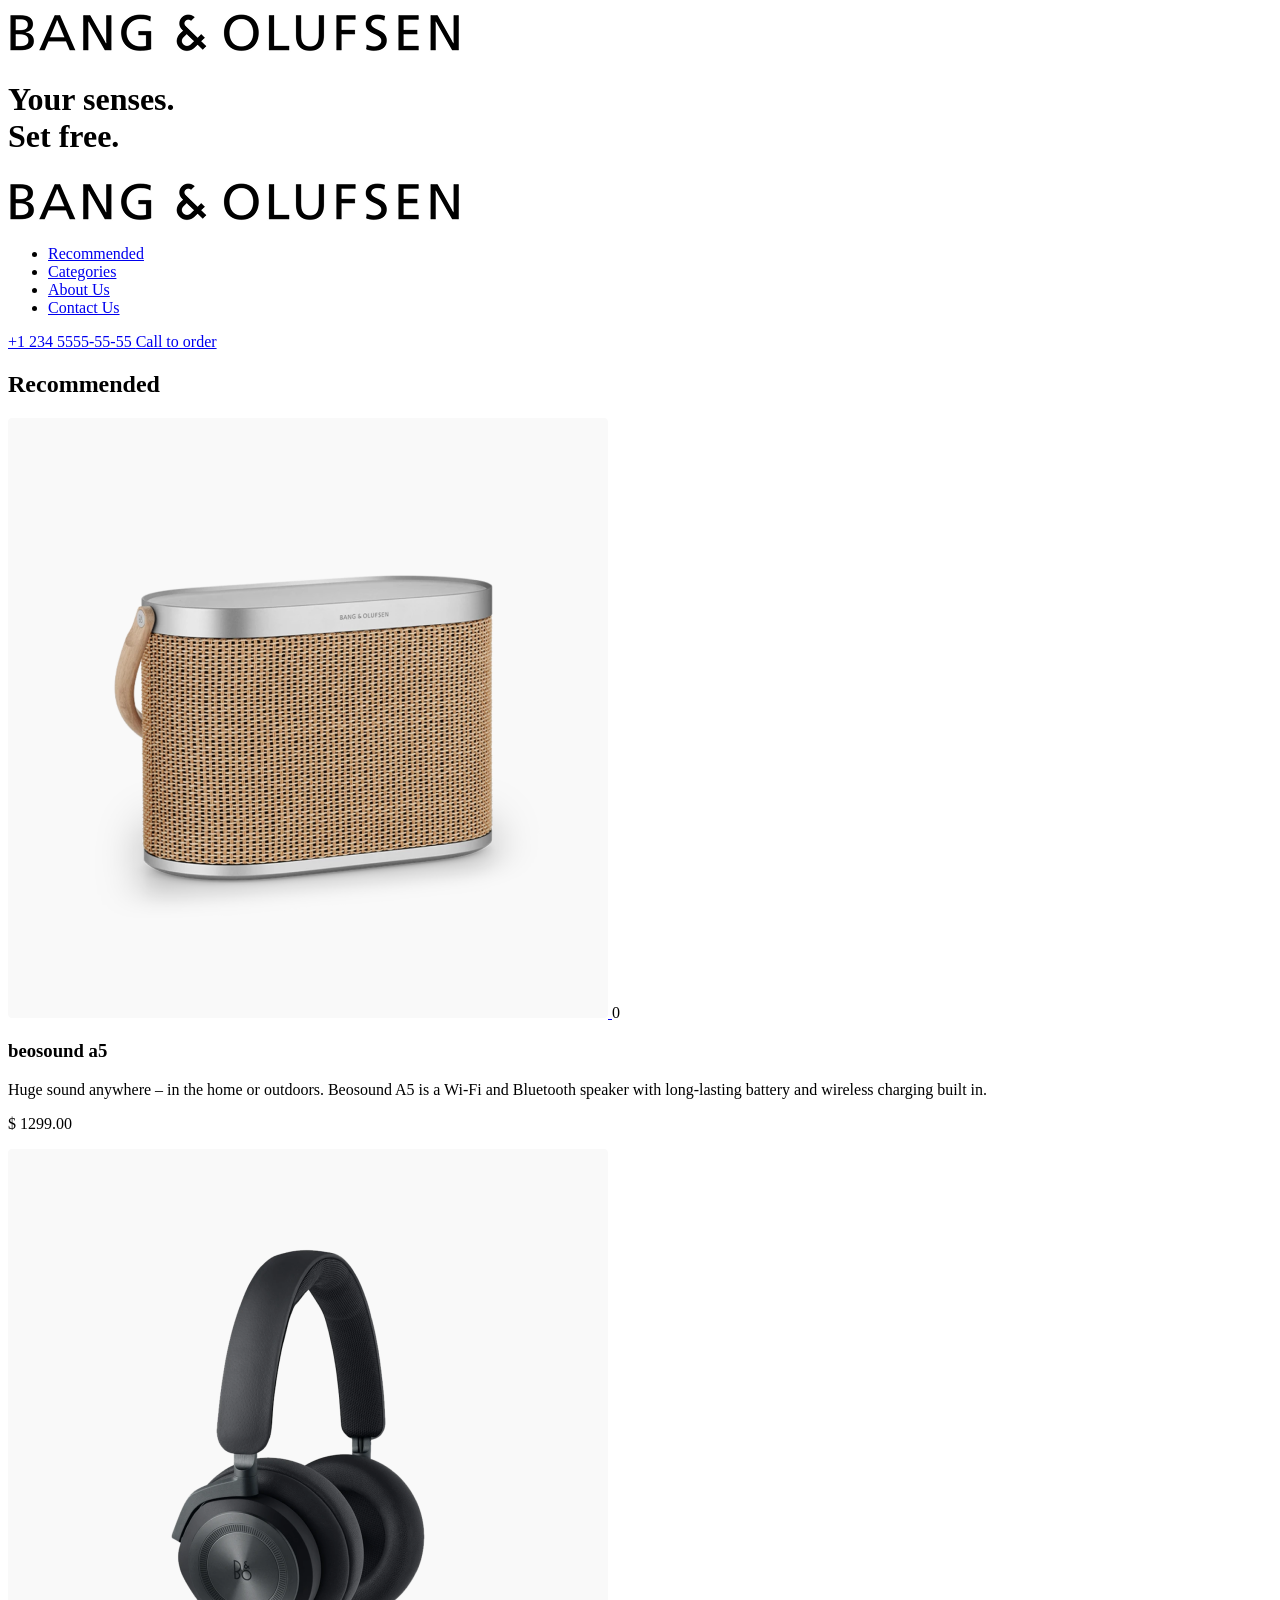
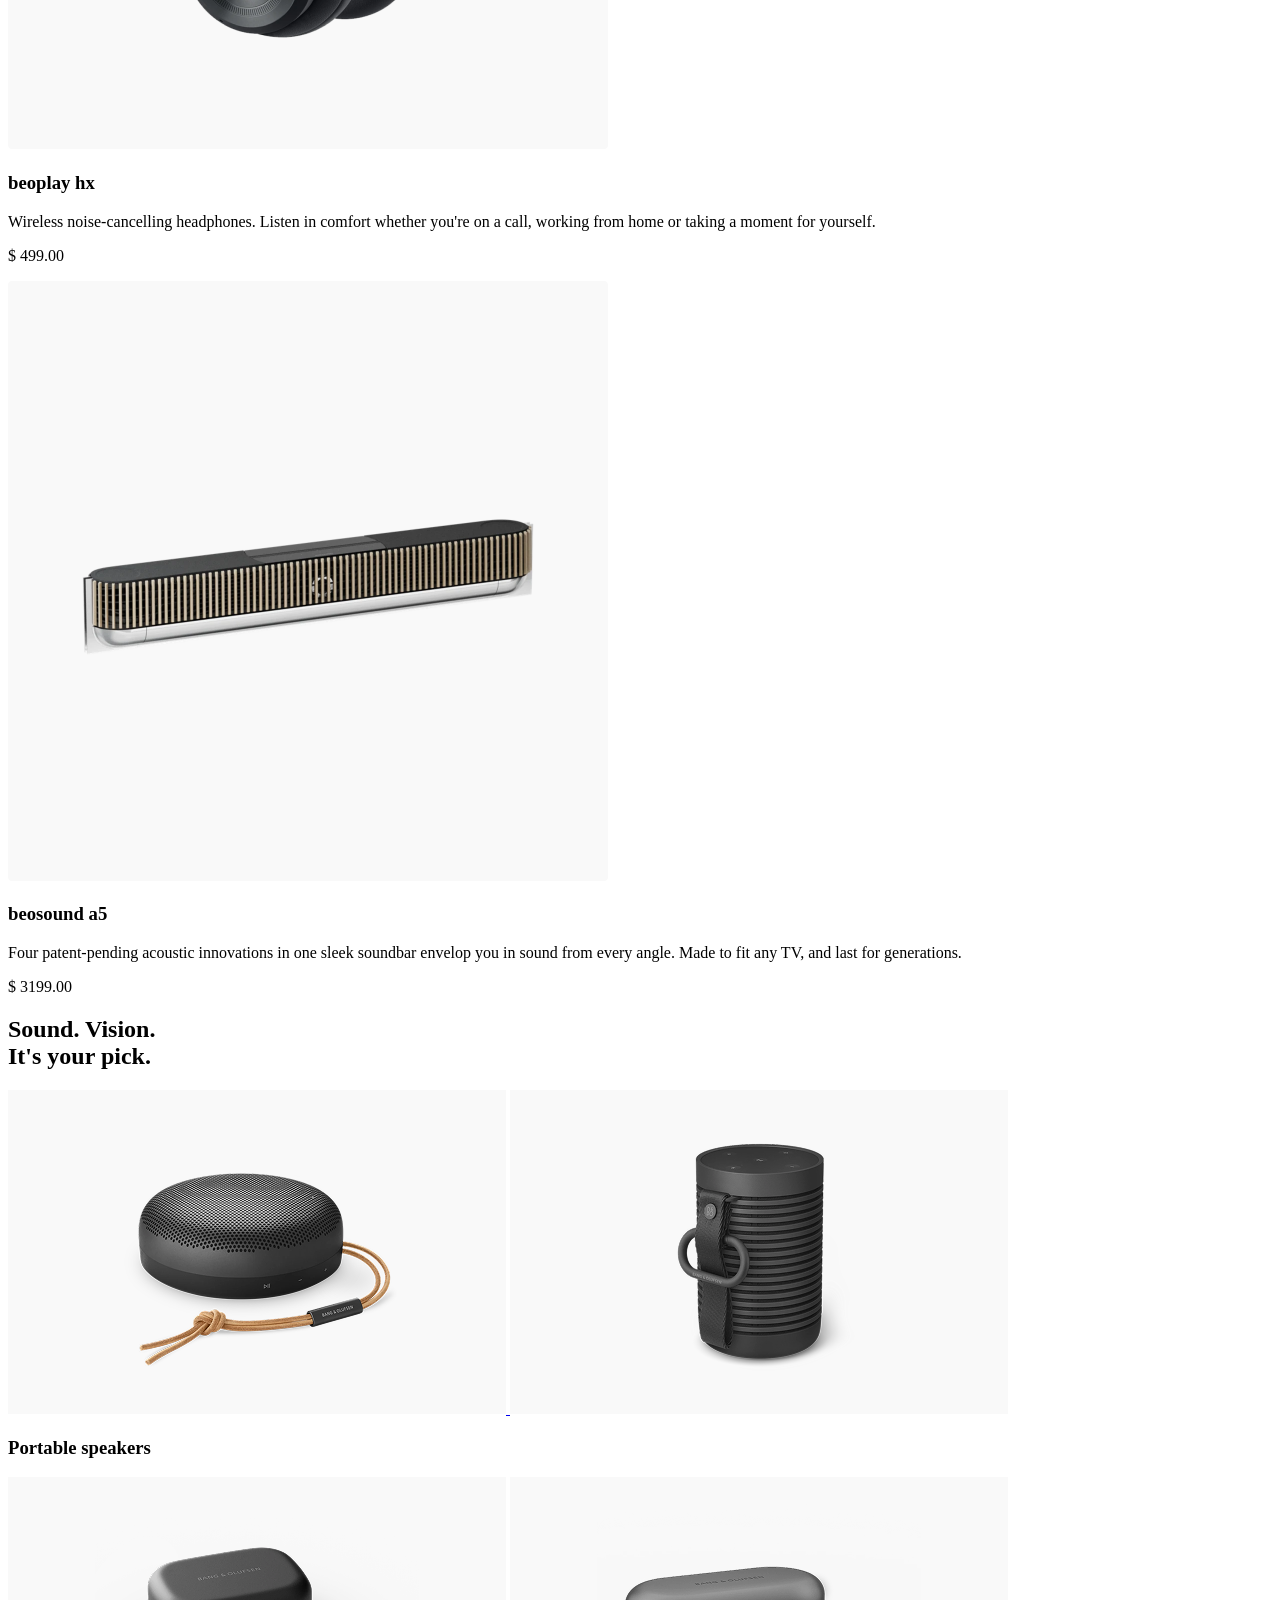
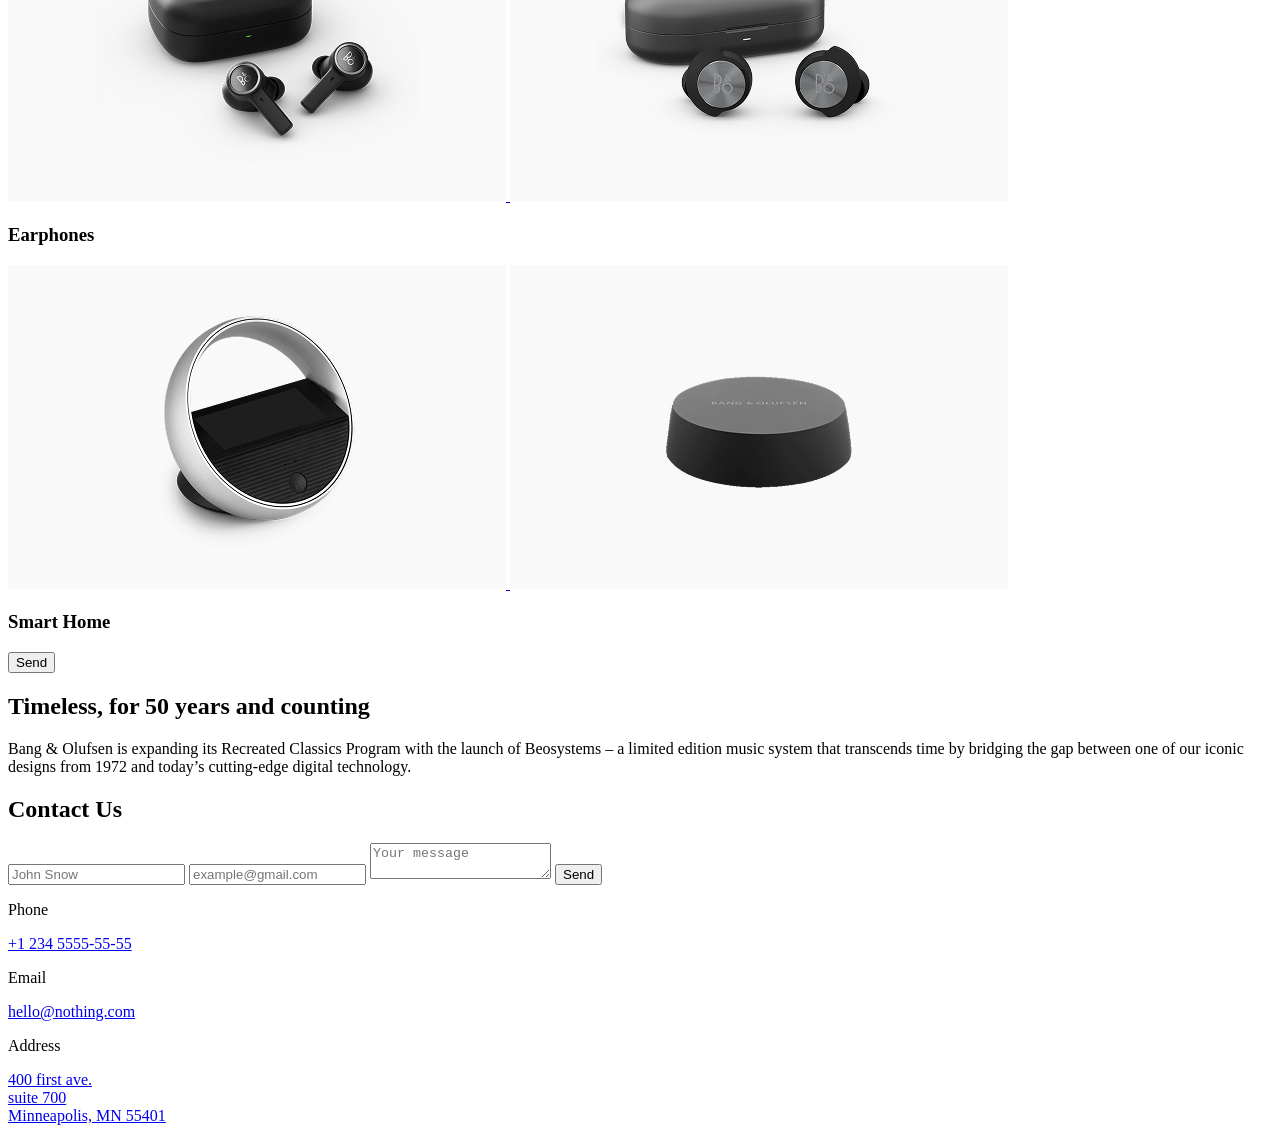
==== src/index.html @ a6790a2b "add task solution" ====
<!-- #region head -->
<!doctype html>
<html
  lang="en"
  class="page"
>
  <head>
    <meta charset="UTF-8" />
    <meta
      name="viewport"
      content="width=device-width, initial-scale=1.0"
    />
    <title>Bang & Olufsen</title>
    <link
      rel="icon"
      href="images/logo.png"
    />
    <link
      rel="preconnect"
      href="https://fonts.googleapis.com"
    />
    <link
      rel="preconnect"
      href="https://fonts.gstatic.com"
      crossorigin="anonymous"
    />
    <link
      href="https://fonts.googleapis.com/css2?family=Manrope:wght@200..800&display=swap"
      rel="stylesheet"
    />
    <link
      rel="stylesheet"
      href="./styles/main.scss"
    />
    <script
      src="scripts/main.js"
      defer
    ></script>
  </head>
  <!-- #endregion -->

  <body
    class="page__body"
    id="top"
  >
    <header class="header">
      <div class="container">
        <div class="header__content">
          <div class="top-bar">
            <a
              href="#top"
              class="top-bar__logo-link"
            >
              <img
                src="images/logo-2x.png"
                alt="Bang & Olufsen logo"
                class="top-bar__logo"
              />
            </a>
            <div class="top-bar__icons">
              <a
                href="tel:+123455555555"
                class="icon icon--phone"
                aria-label="Call us"
              ></a>
              <a
                href="#menu"
                class="icon icon--menu"
              ></a>
            </div>
          </div>
          <div class="header__bottom">
            <h1 class="header__title">
              Your senses.
              <br />
              Set free.
            </h1>
          </div>
        </div>
      </div>
    </header>

    <aside
      class="page__menu menu"
      id="menu"
    >
      <div class="container">
        <div class="top-bar menu__top">
          <a
            href="#top"
            class="top-bar__logo-link"
          >
            <img
              src="images/logo-2x.png"
              alt="Bang & Olufsen logo"
              class="top-bar__logo"
            />
          </a>
          <a
            href="#"
            class="icon icon--close"
          ></a>
        </div>
        <div class="menu__bottom">
          <nav class="nav menu__nav">
            <ul class="nav__list">
              <li class="nav__item">
                <a
                  class="nav__link"
                  href="#recommended"
                >
                  Recommended
                </a>
              </li>
              <li class="nav__item">
                <a
                  class="nav__link"
                  href="#categories"
                >
                  Categories
                </a>
              </li>
              <li class="nav__item">
                <a
                  class="nav__link"
                  href="#about-us"
                >
                  About Us
                </a>
              </li>
              <li class="nav__item">
                <a
                  class="nav__link"
                  href="#contact-us"
                >
                  Contact Us
                </a>
              </li>
            </ul>
          </nav>
          <a
            href="tel:+123455555555"
            class="menu__phone-number"
            aria-label="Call us"
          >
            +1 234 5555-55-55
          </a>
          <a
            href="tel:+123455555555"
            class="menu__call-to-order"
            aria-label="Call us"
          >
            Call to order
          </a>
        </div>
      </div>
    </aside>

    <main class="main">
      <div class="container">
        <div class="main__content">
          <section
            class="recommended"
            id="recommended"
          >
            <h2 class="section-title">Recommended</h2>
            <div class="recommended__products">
              <article class="product recommended__product">
                <a
                  href="#"
                  class="product__link"
                >
                  <img
                    src="images/products/beosound a5.png"
                    alt="beosound a5"
                    class="product__photo"
                  />
                </a>
                0
                <h3 class="product__title">beosound a5</h3>
                <p class="product__description">
                  Huge sound anywhere – in the home or outdoors. Beosound A5 is
                  a Wi-Fi and Bluetooth speaker with long-lasting battery and
                  wireless charging built in.
                </p>
                <p class="product__price">$ 1299.00</p>
              </article>
              <article class="product recommended__product">
                <a
                  href="#"
                  class="product__link"
                >
                  <img
                    src="images/products/beoplay hx.png"
                    alt="beoplay hx"
                    class="product__photo"
                  />
                </a>
                <h3 class="product__title">beoplay hx</h3>
                <p class="product__description">
                  Wireless noise-cancelling headphones. Listen in comfort
                  whether you're on a call, working from home or taking a moment
                  for yourself.
                </p>
                <p class="product__price">$ 499.00</p>
              </article>
              <article class="product recommended__product">
                <a
                  href="#"
                  class="product__link"
                >
                  <img
                    src="images/products/beosound theatre.png"
                    alt="beosound theatre"
                    class="product__photo"
                  />
                </a>
                <h3 class="product__title">beosound a5</h3>
                <p class="product__description">
                  Four patent-pending acoustic innovations in one sleek soundbar
                  envelop you in sound from every angle. Made to fit any TV, and
                  last for generations.
                </p>
                <p class="product__price">$ 3199.00</p>
              </article>
            </div>
          </section>

          <section
            class="categories"
            id="categories"
          >
            <h2 class="section-title">
              Sound. Vision.
              <br />
              It's your pick.
            </h2>

            <div class="categories__wrapper">
              <article class="category">
                <div class="category__photos">
                  <a
                    href="#"
                    class="category__link"
                  >
                    <img
                      class="category__photo"
                      src="./images/categories/portable-speaker-1.png"
                      alt="Portable speakers"
                    />
                  </a>
                  <a
                    href="#"
                    class="category__link"
                  >
                    <img
                      class="category__photo"
                      src="./images/categories/portable-speaker-2.png"
                      alt="Portable speakers"
                    />
                  </a>
                </div>
                <h3 class="category__title">Portable speakers</h3>
              </article>

              <article class="category">
                <div class="category__photos">
                  <a
                    href="#"
                    class="category__link"
                  >
                    <img
                      class="category__photo"
                      src="./images/categories/earphones-1.png"
                      alt="Earphones"
                    />
                  </a>
                  <a
                    href="#"
                    class="category__link"
                  >
                    <img
                      class="category__photo"
                      src="./images/categories/earphones-2.png"
                      alt="Earphones"
                    />
                  </a>
                </div>
                <h3 class="category__title">Earphones</h3>
              </article>

              <article class="category">
                <div class="category__photos">
                  <a
                    href="#"
                    class="category__link"
                  >
                    <img
                      class="category__photo"
                      src="./images/categories/smart-home-1.png"
                      alt="Smart Home"
                    />
                  </a>
                  <a
                    href="#"
                    class="category__link"
                  >
                    <img
                      class="category__photo"
                      src="./images/categories/smart-home-2.png"
                      alt="Smart Home"
                    />
                  </a>
                </div>
                <h3 class="category__title">Smart Home</h3>
              </article>

              <div class="categories__button-wrap">
                <button
                  type="button"
                  class="button categories__button"
                >
                  Send
                </button>
              </div>
            </div>
          </section>

          <section
            class="about-us about-us--with-img"
            id="about-us"
          >
            <div class="about-us__img"></div>
            <div class="about-us__content">
              <h2 class="section-title about-us__title">
                Timeless, for 50 years and counting
              </h2>
              <p class="about-us__description">
                Bang & Olufsen is expanding its Recreated Classics Program with
                the launch of Beosystems – a limited edition music system that
                transcends time by bridging the gap between one of our iconic
                designs from 1972 and today’s cutting-edge digital technology.
              </p>
            </div>
          </section>

          <section
            class="contact-us"
            id="contact-us"
          >
            <h2 class="section-title">Contact Us</h2>
            <div class="contact-us__wrapper">
              <form
                action="#"
                class="contact-us__form"
                method="get"
                onsubmit="this.reset(); return false;"
              >
                <input
                  name="name"
                  class="contact-us__input form-field"
                  type="text"
                  placeholder="John Snow"
                  required
                />
                <input
                  name="email"
                  class="contact-us__input form-field"
                  type="email"
                  placeholder="example@gmail.com"
                  required
                />
                <textarea
                  name="message"
                  class="contact-us__textarea form-field"
                  placeholder="Your message"
                  required
                ></textarea>
                <button
                  type="submit"
                  class="button"
                >
                  Send
                </button>
              </form>

              <div class="contact-us__info">
                <div class="contact-us__item">
                  <p class="contact-us__label">Phone</p>
                  <a
                    href="tel:+123455555555"
                    class="contact-us__link"
                    aria-label="Call us"
                  >
                    +1 234 5555-55-55
                  </a>
                </div>
                <div class="contact-us__item">
                  <p class="contact-us__label">Email</p>
                  <a
                    href="mailto:hello@nothing.com"
                    class="contact-us__link"
                    aria-label="Write an email"
                  >
                    hello@nothing.com
                  </a>
                </div>
                <div class="contact-us__item">
                  <p class="contact-us__label">Address</p>
                  <a
                    href="https://maps.app.goo.gl/gXyMgA68gBzEUpHu6"
                    class="contact-us__text"
                    aria-label="Show on map"
                    target="_blank"
                    rel="noopener noreferrer"
                  >
                    400 first ave.
                    <br />
                    suite 700
                    <br />
                    Minneapolis, MN 55401
                  </a>
                </div>
              </div>
            </div>
          </section>
        </div>
      </div>
    </main>

    <footer class="footer"></footer>
  </body>
</html>
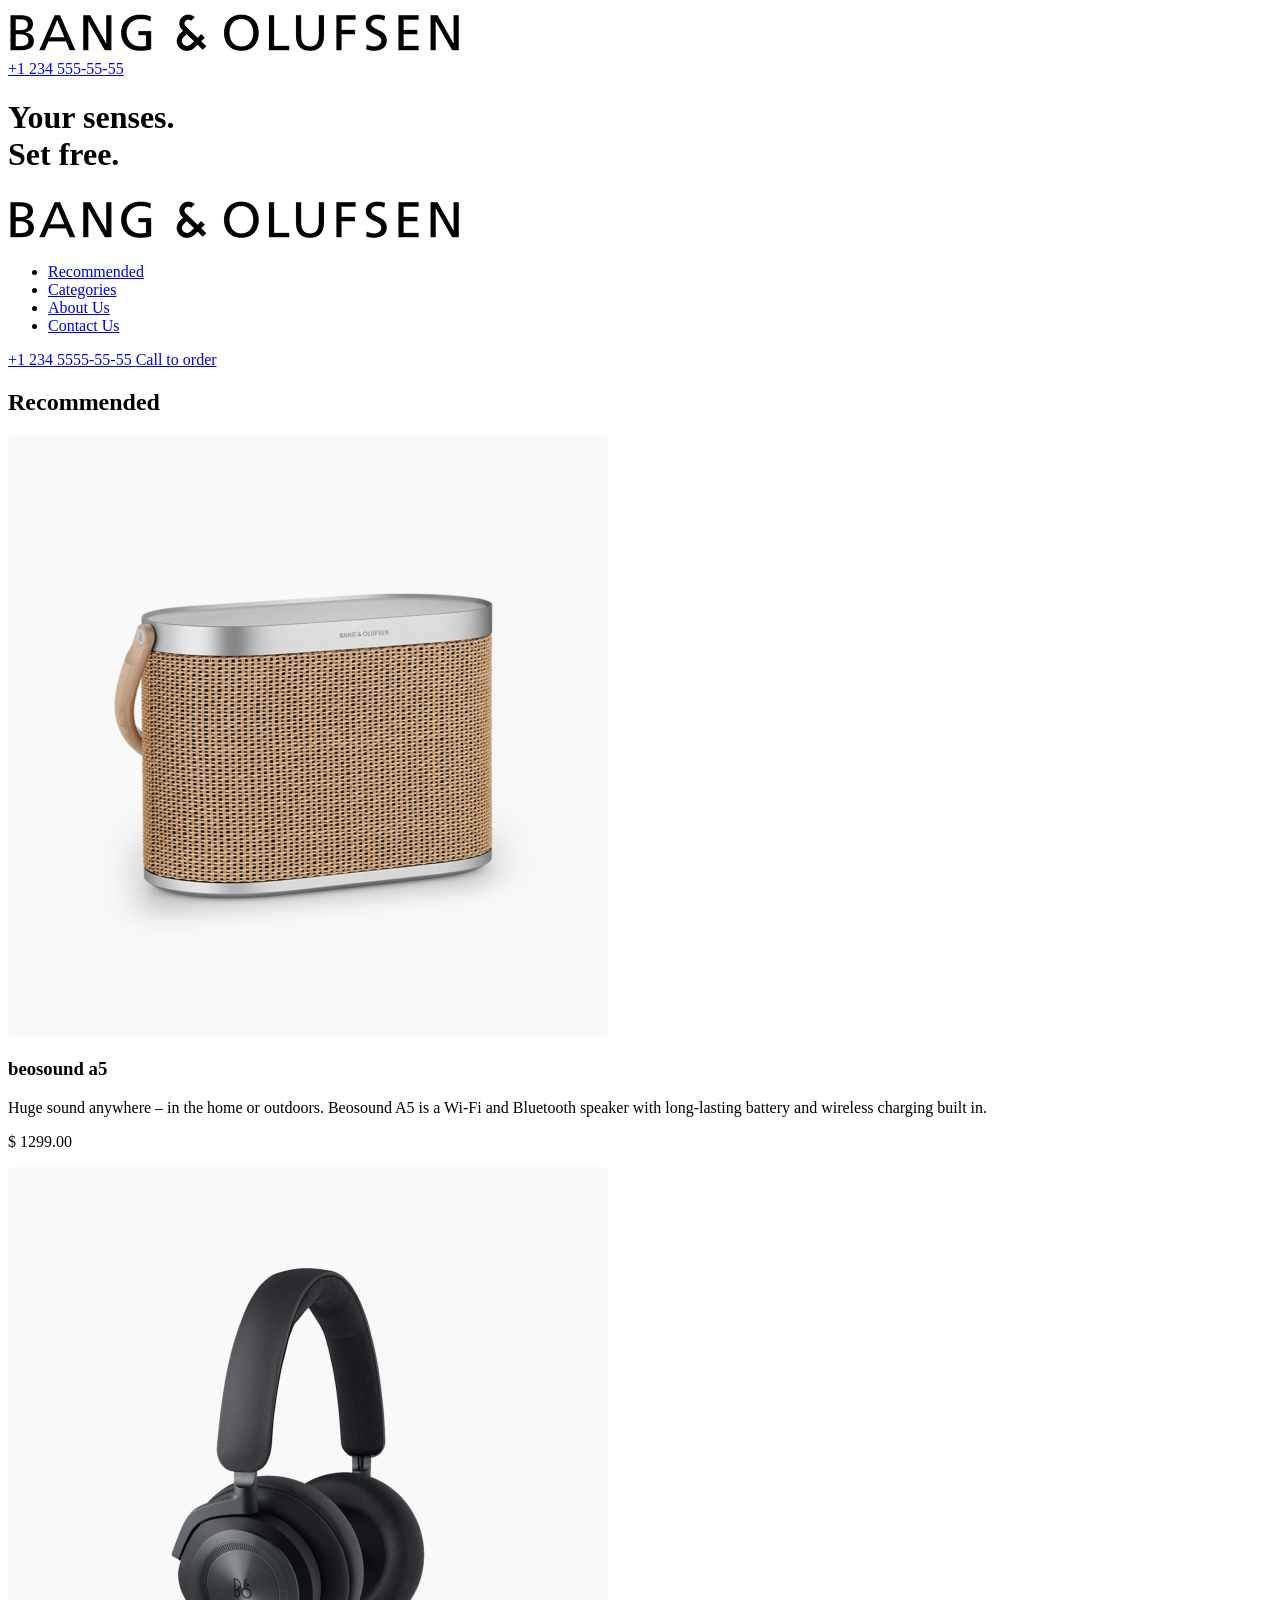
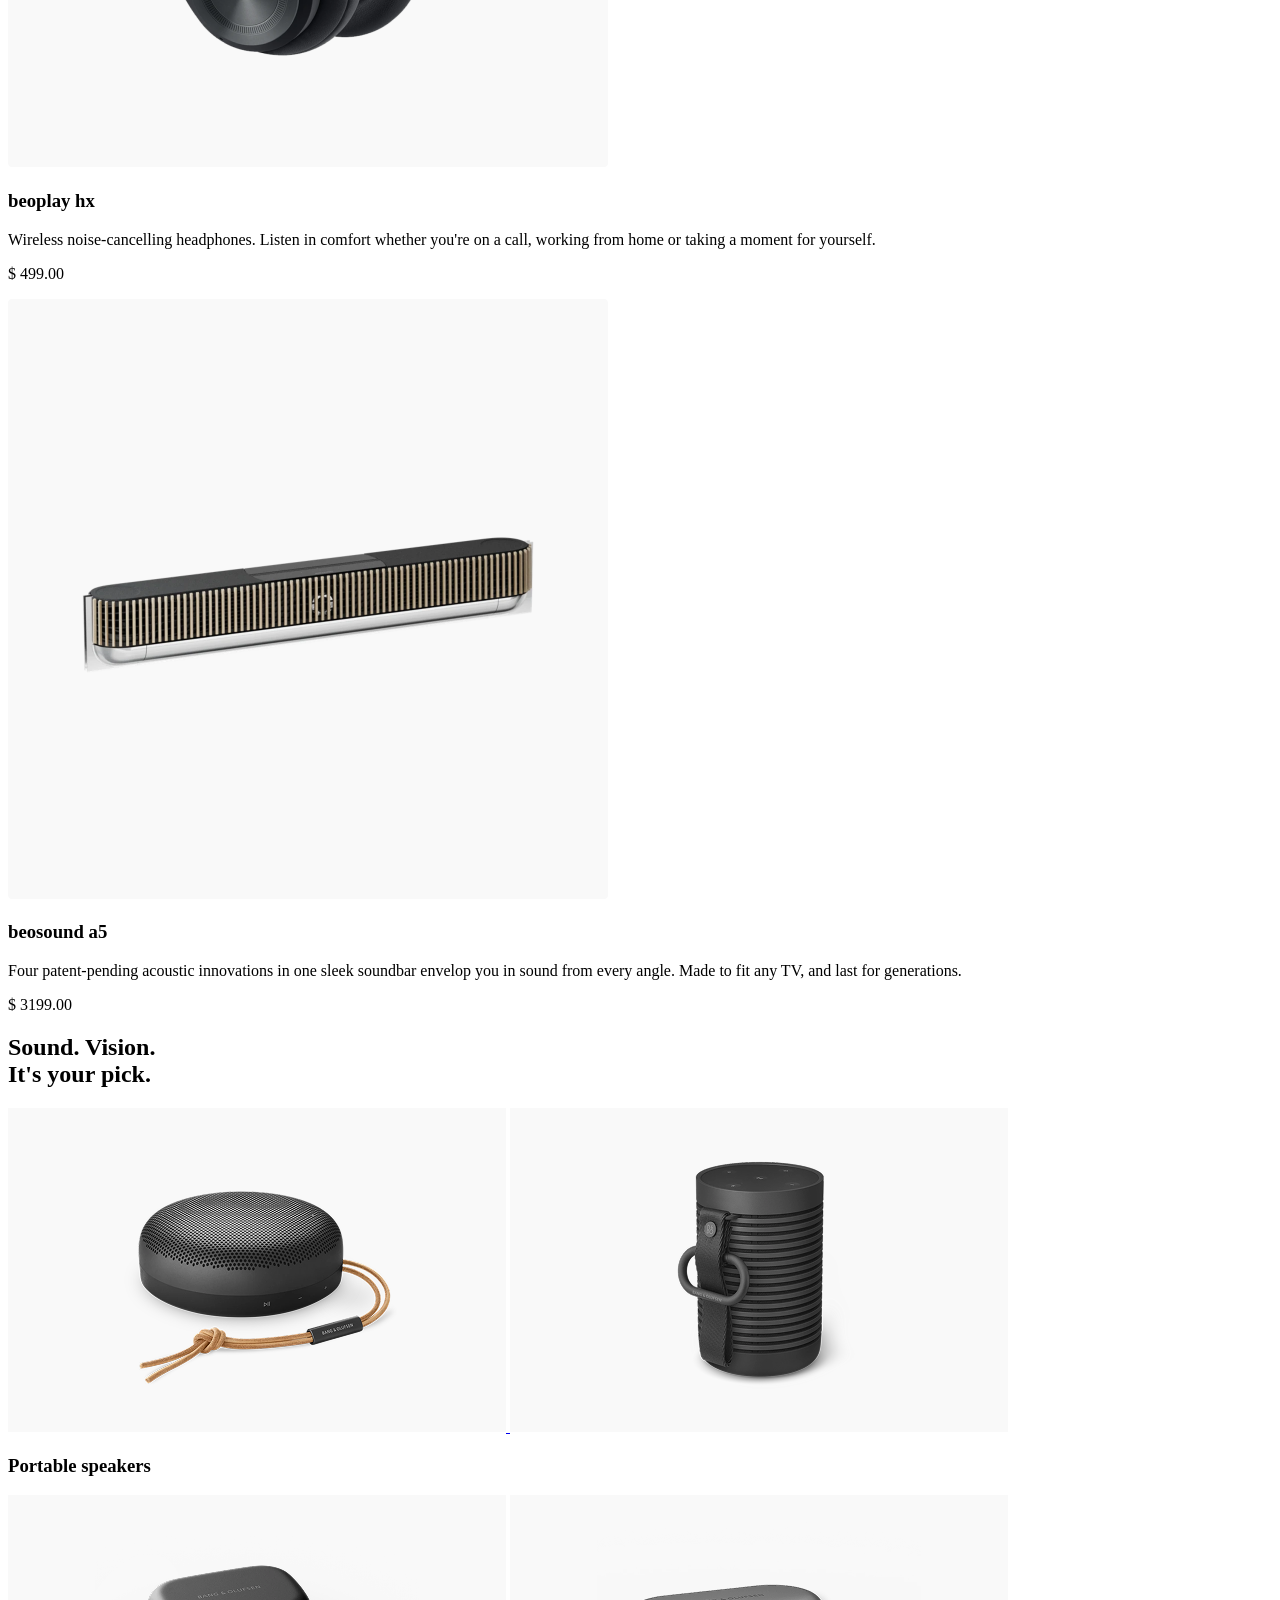
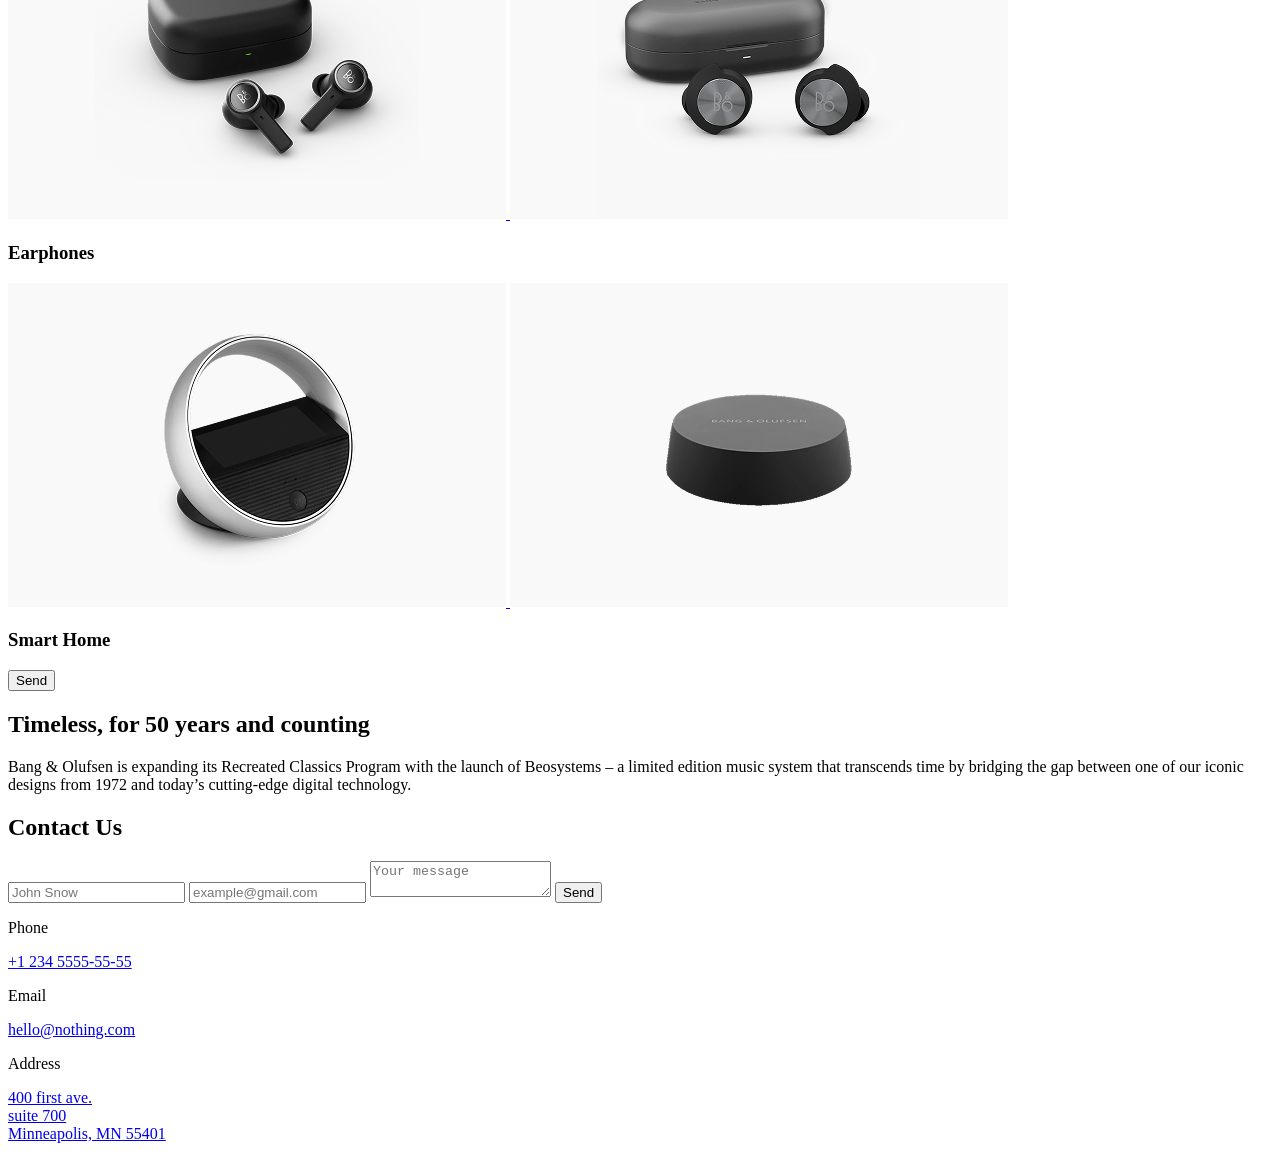
==== commit 0c383461: "fix layout and hover" ====
--- a/src/index.html
+++ b/src/index.html
@@ -60,9 +60,12 @@
             <div class="top-bar__icons">
               <a
                 href="tel:+123455555555"
-                class="icon icon--phone"
+                class="top-bar__phone"
                 aria-label="Call us"
-              ></a>
+              >
+                <div class="top-bar__phone-number">+1 234 555-55-55</div>
+                <div class="icon icon--phone"></div>
+              </a>
               <a
                 href="#menu"
                 class="icon icon--menu"
@@ -176,7 +179,7 @@
                     class="product__photo"
                   />
                 </a>
-                0
+
                 <h3 class="product__title">beosound a5</h3>
                 <p class="product__description">
                   Huge sound anywhere – in the home or outdoors. Beosound A5 is
